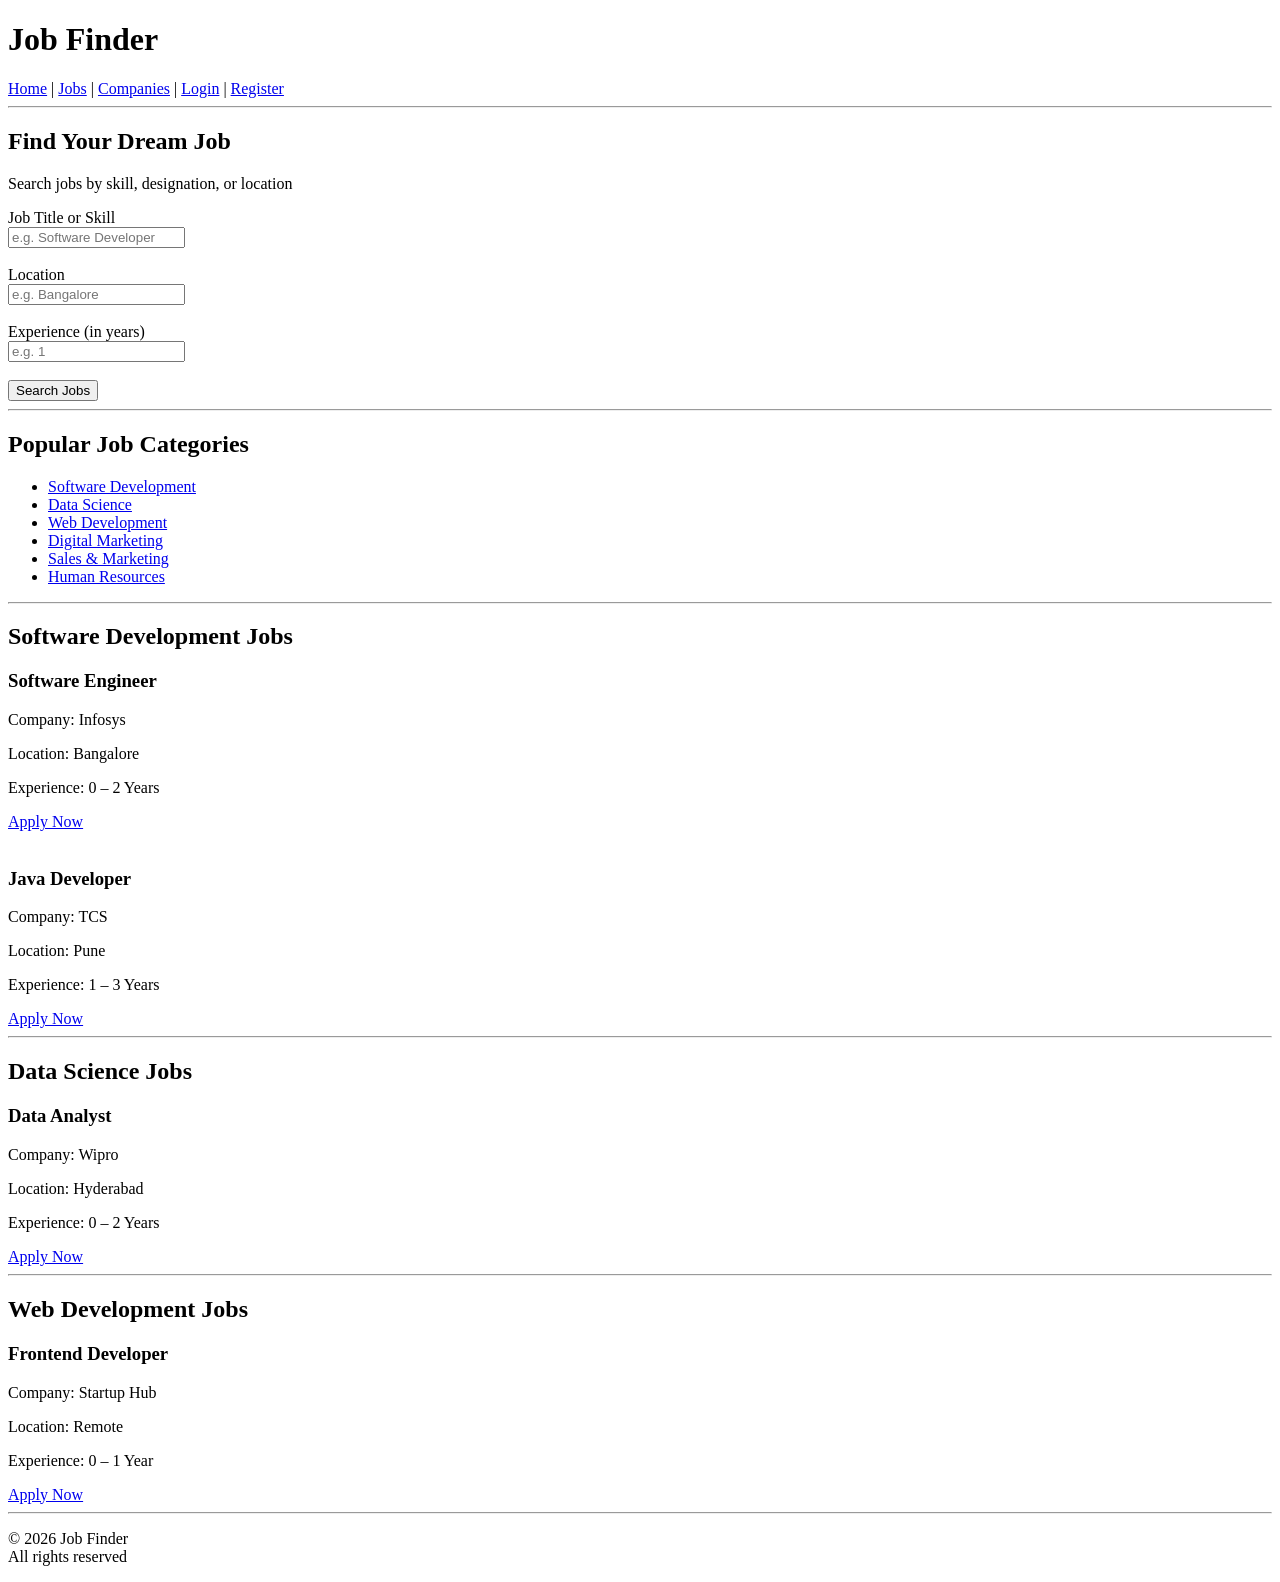
==== index.html @ 4348241f "Added job portal HTML page" ====
<!doctype html>
<html lang="en">
  <head>
    <meta charset="UTF-8" />
    <title>JOB PORTAL</title>
  </head>
  <body>
    <header>
      <h1>Job Finder</h1>
      <nav>
        <a href="#">Home</a> | <a href="#">Jobs</a> |
        <a href="#">Companies</a> | <a href="#">Login</a> |
        <a href="#">Register</a>
      </nav>
      <hr />
    </header>
    <section>
      <h2>Find Your Dream Job</h2>
      <p>Search jobs by skill, designation, or location</p>

      <form>
        <label>Job Title or Skill</label><br />
        <input type="text" placeholder="e.g. Software Developer" /><br /><br />

        <label>Location</label><br />
        <input type="text" placeholder="e.g. Bangalore" /><br /><br />

        <label>Experience (in years)</label><br />
        <input type="number" placeholder="e.g. 1" /><br /><br />

        <input type="submit" value="Search Jobs" />
      </form>

      <hr />
    </section>
    <section>
      <h2>Popular Job Categories</h2>

      <ul>
        <li><a href="#software">Software Development</a></li>
        <li><a href="#data">Data Science</a></li>
        <li><a href="#web">Web Development</a></li>
        <li><a href="#marketing">Digital Marketing</a></li>
        <li><a href="#sales">Sales & Marketing</a></li>
        <li><a href="#hr">Human Resources</a></li>
      </ul>

      <hr />
    </section>
    <section id="software">
      <h2>Software Development Jobs</h2>

      <article>
        <h3>Software Engineer</h3>
        <p>Company: Infosys</p>
        <p>Location: Bangalore</p>
        <p>Experience: 0 – 2 Years</p>
        <a href="#">Apply Now</a>
      </article>

      <br />

      <article>
        <h3>Java Developer</h3>
        <p>Company: TCS</p>
        <p>Location: Pune</p>
        <p>Experience: 1 – 3 Years</p>
        <a href="#">Apply Now</a>
      </article>

      <hr />
    </section>
    <section id="data">
      <h2>Data Science Jobs</h2>

      <article>
        <h3>Data Analyst</h3>
        <p>Company: Wipro</p>
        <p>Location: Hyderabad</p>
        <p>Experience: 0 – 2 Years</p>
        <a href="#">Apply Now</a>
      </article>
      <hr />
    </section>
    <section id="web">
      <h2>Web Development Jobs</h2>
      <article>
        <h3>Frontend Developer</h3>
        <p>Company: Startup Hub</p>
        <p>Location: Remote</p>
        <p>Experience: 0 – 1 Year</p>
        <a href="#">Apply Now</a>
      </article>
      <hr />
    </section>
    <footer>
    <p>
        © 2026 Job Finder<br>
        All rights reserved
    </p>
</footer>
  </body>
</html>
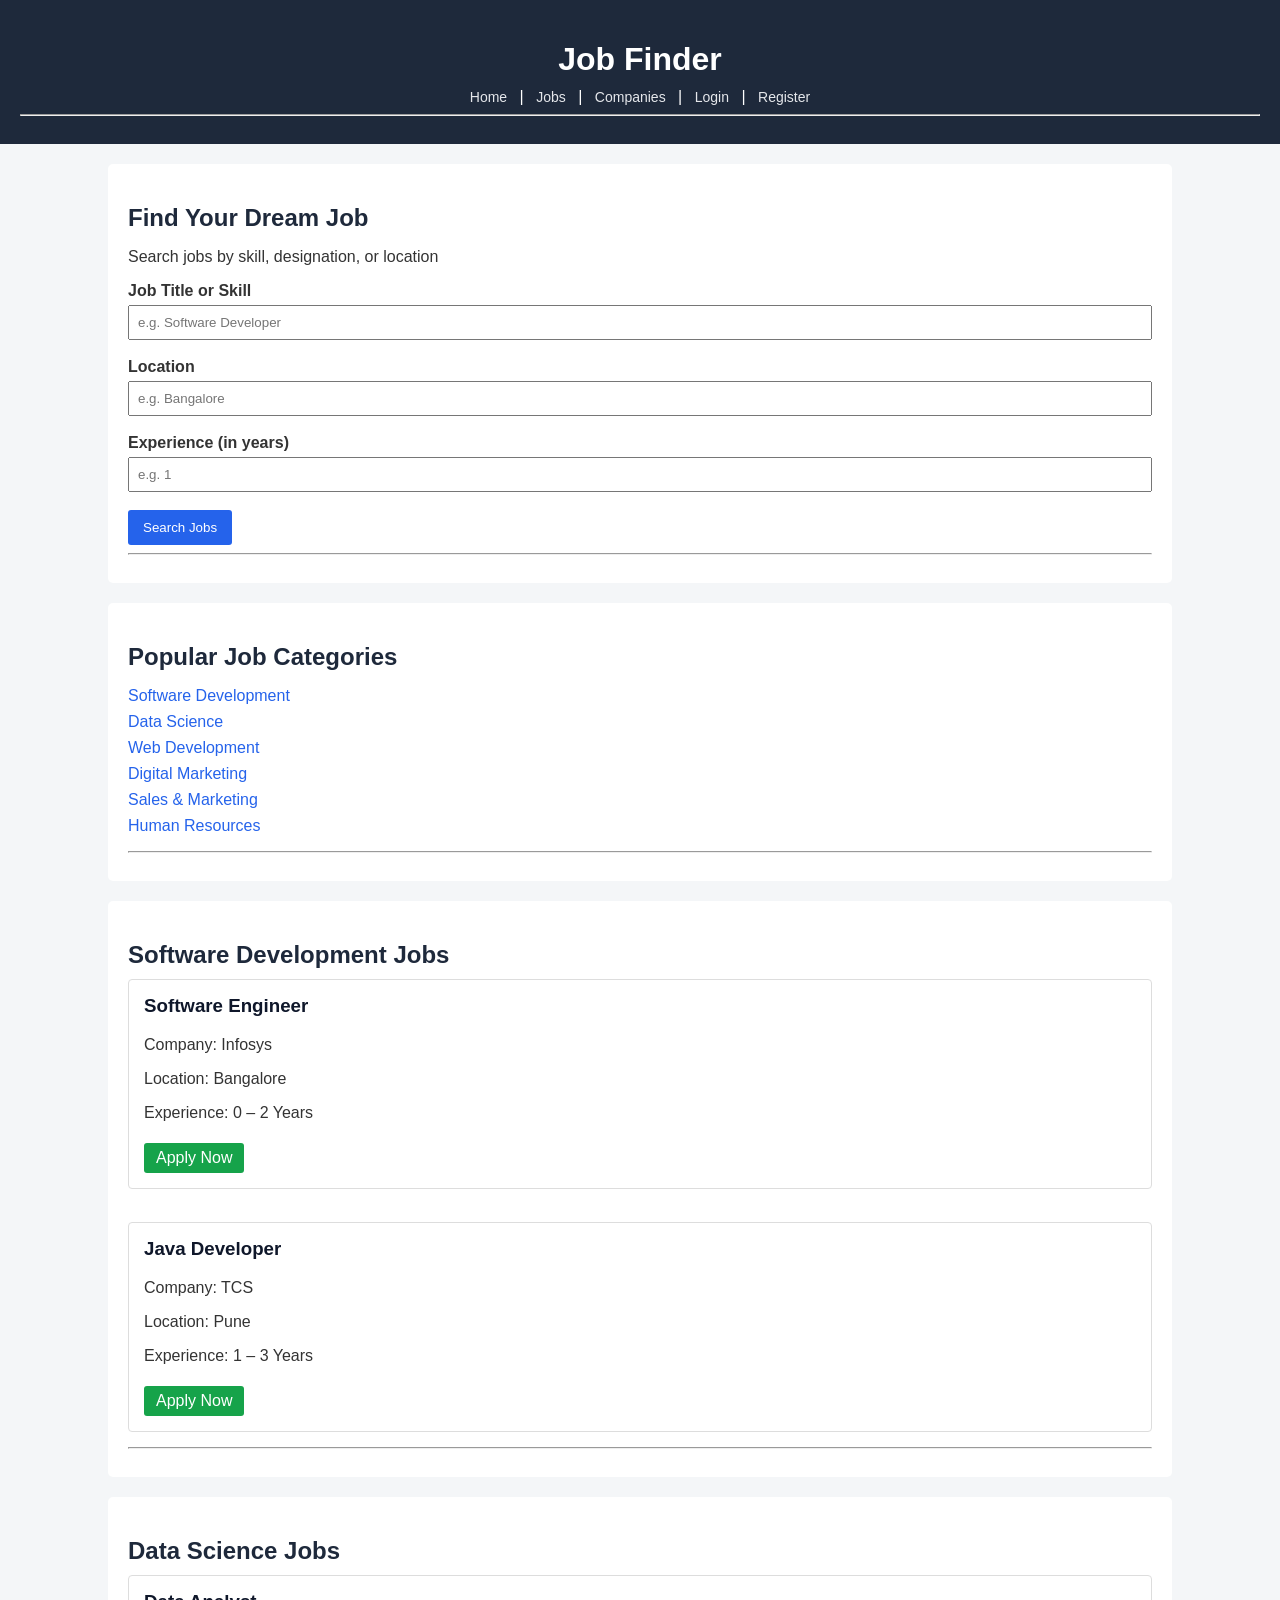
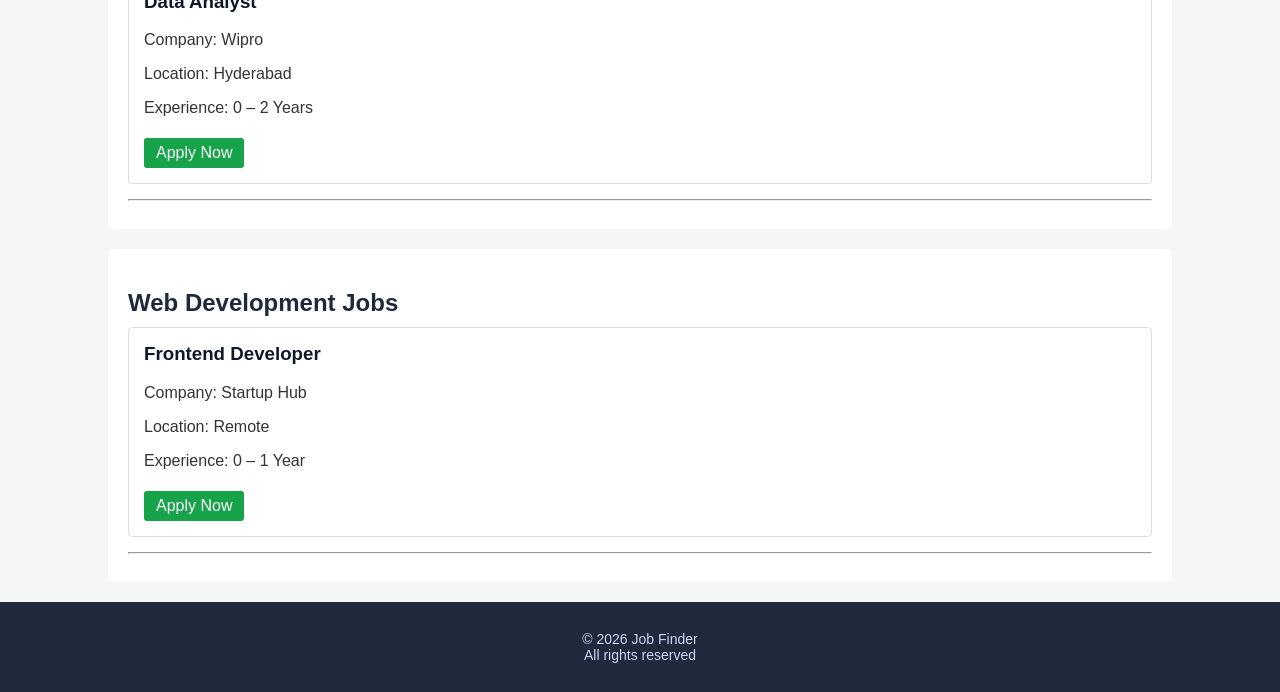
==== commit a41b9d4b: "Add CSS styling and link stylesheet to HTML" ====
--- a/index.html
+++ b/index.html
@@ -3,6 +3,7 @@
   <head>
     <meta charset="UTF-8" />
     <title>JOB PORTAL</title>
+    <link rel="stylesheet" href="style.css">
   </head>
   <body>
     <header>
--- a/style.css
+++ b/style.css
@@ -0,0 +1,123 @@
+body {
+    margin: 0;
+    padding: 0;
+    font-family: Arial, Helvetica, sans-serif;
+    background-color: #f4f6f8;
+    color: #333;
+}
+
+header {
+    background-color: #1e293b;
+    color: white;
+    padding: 20px;
+    text-align: center;
+}
+
+header h1 {
+    margin-bottom: 10px;
+}
+
+nav a {
+    color: #e5e7eb;
+    text-decoration: none;
+    margin: 0 8px;
+    font-size: 14px;
+}
+
+nav a:hover {
+    color: #38bdf8;
+}
+
+section {
+    background-color: white;
+    margin: 20px auto;
+    padding: 20px;
+    width: 80%;
+    border-radius: 5px;
+}
+
+section h2 {
+    color: #1e293b;
+    margin-bottom: 10px;
+}
+
+form {
+    margin-top: 15px;
+}
+
+label {
+    font-weight: bold;
+}
+
+input[type="text"],
+input[type="number"] {
+    width: 100%;
+    padding: 8px;
+    margin-top: 5px;
+    box-sizing: border-box;
+}
+
+input[type="submit"] {
+    background-color: #2563eb;
+    color: white;
+    border: none;
+    padding: 10px 15px;
+    cursor: pointer;
+    border-radius: 3px;
+}
+
+input[type="submit"]:hover {
+    background-color: #1d4ed8;
+}
+
+ul {
+    list-style-type: none;
+    padding-left: 0;
+}
+
+ul li {
+    margin: 8px 0;
+}
+
+ul li a {
+    text-decoration: none;
+    color: #2563eb;
+}
+
+ul li a:hover {
+    text-decoration: underline;
+}
+
+article {
+    border: 1px solid #ddd;
+    padding: 15px;
+    border-radius: 4px;
+    margin-bottom: 15px;
+}
+
+article h3 {
+    margin-top: 0;
+    color: #0f172a;
+}
+
+article a {
+    text-decoration: none;
+    color: white;
+    background-color: #16a34a;
+    padding: 6px 12px;
+    border-radius: 3px;
+    display: inline-block;
+    margin-top: 5px;
+}
+
+article a:hover {
+    background-color: #15803d;
+}
+
+footer {
+    background-color: #1e293b;
+    color: #cbd5f5;
+    text-align: center;
+    padding: 15px;
+    font-size: 14px;
+}
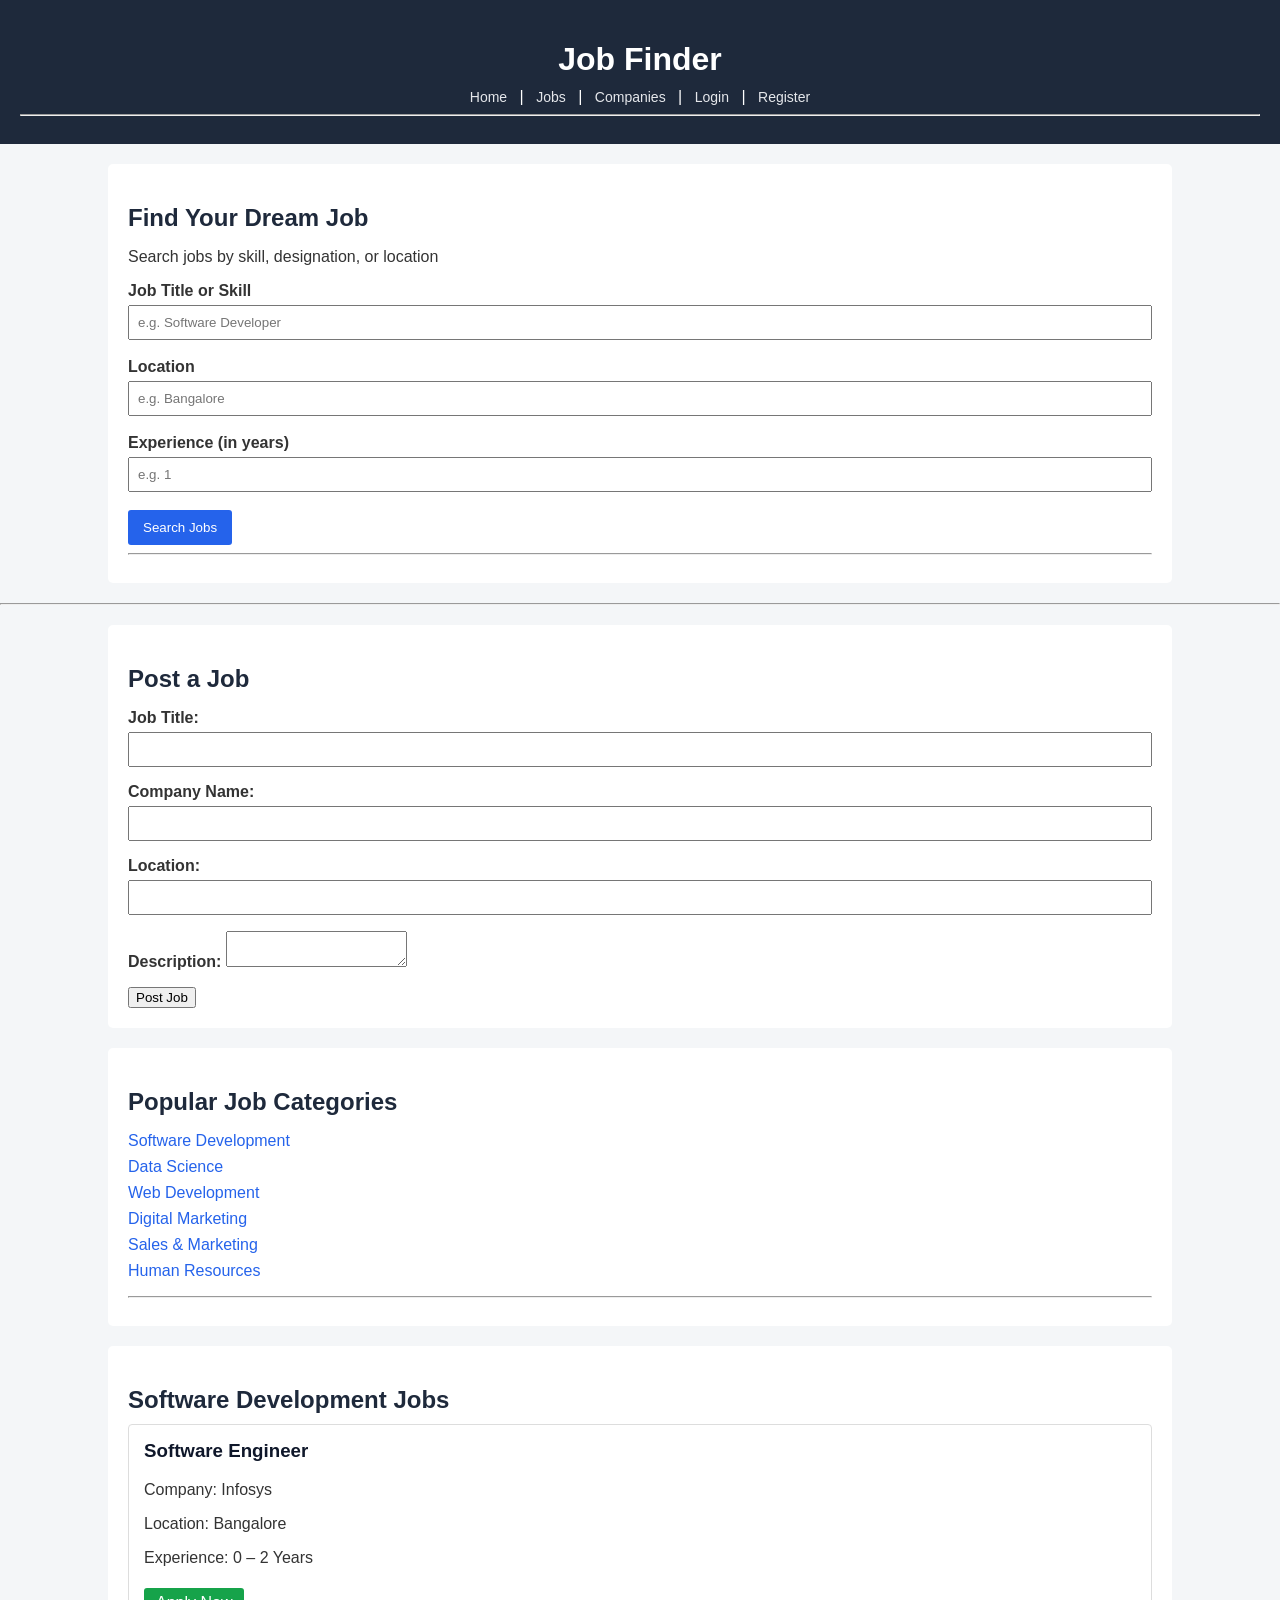
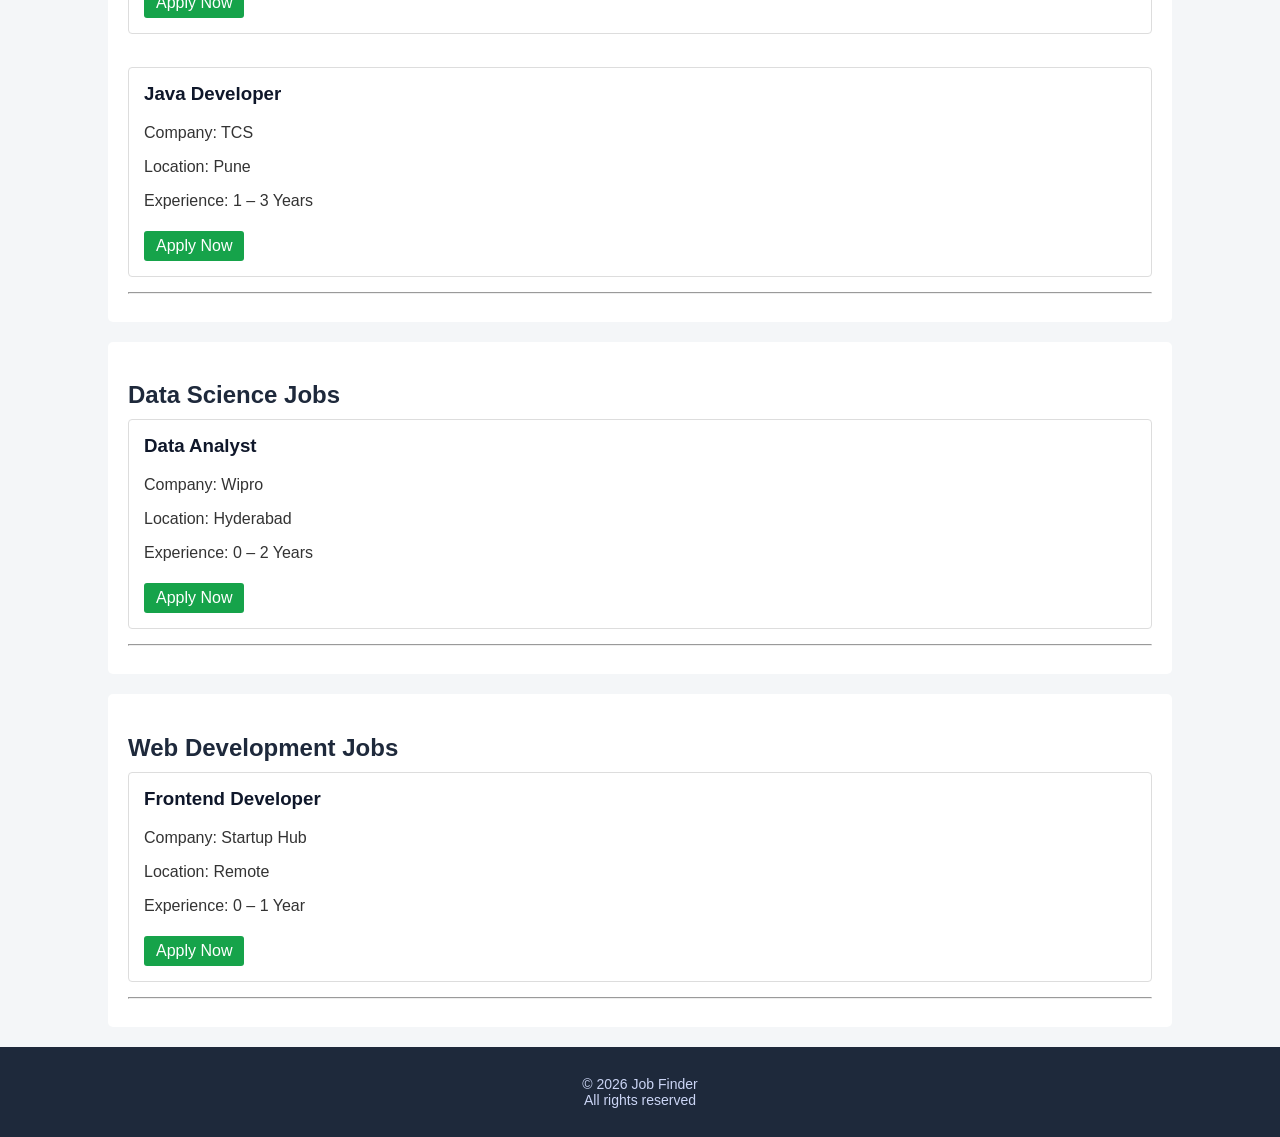
==== commit a33ebabb: "Added JS" ====
--- a/index.html
+++ b/index.html
@@ -19,7 +19,7 @@
       <h2>Find Your Dream Job</h2>
       <p>Search jobs by skill, designation, or location</p>
 
-      <form>
+      <form id="searchForm">
         <label>Job Title or Skill</label><br />
         <input type="text" placeholder="e.g. Software Developer" /><br /><br />
 
@@ -33,6 +33,39 @@
       </form>
 
       <hr />
+      <div id="searchResults"></div>
+
+    </section>
+    <hr>
+
+    <section id="post-job">
+        <h2>Post a Job</h2>
+
+        <form id="jobForm">
+            <p>
+                <label>Job Title:</label>
+                <input type="text" id="jobTitle" required>
+            </p>
+
+            <p>
+                <label>Company Name:</label>
+                <input type="text" id="companyName" required>
+            </p>
+
+            <p>
+                <label>Location:</label>
+                <input type="text" id="jobLocation" required>
+            </p>
+
+            <p>
+                <label>Description:</label>
+                <textarea id="jobDescription" required></textarea>
+            </p>
+
+            <button type="submit">Post Job</button>
+        </form>
+
+        <div id="jobCardsContainer"></div>
     </section>
     <section>
       <h2>Popular Job Categories</h2>
@@ -100,5 +133,6 @@
         All rights reserved
     </p>
 </footer>
+<script src = "script.js"></script>
   </body>
 </html>
